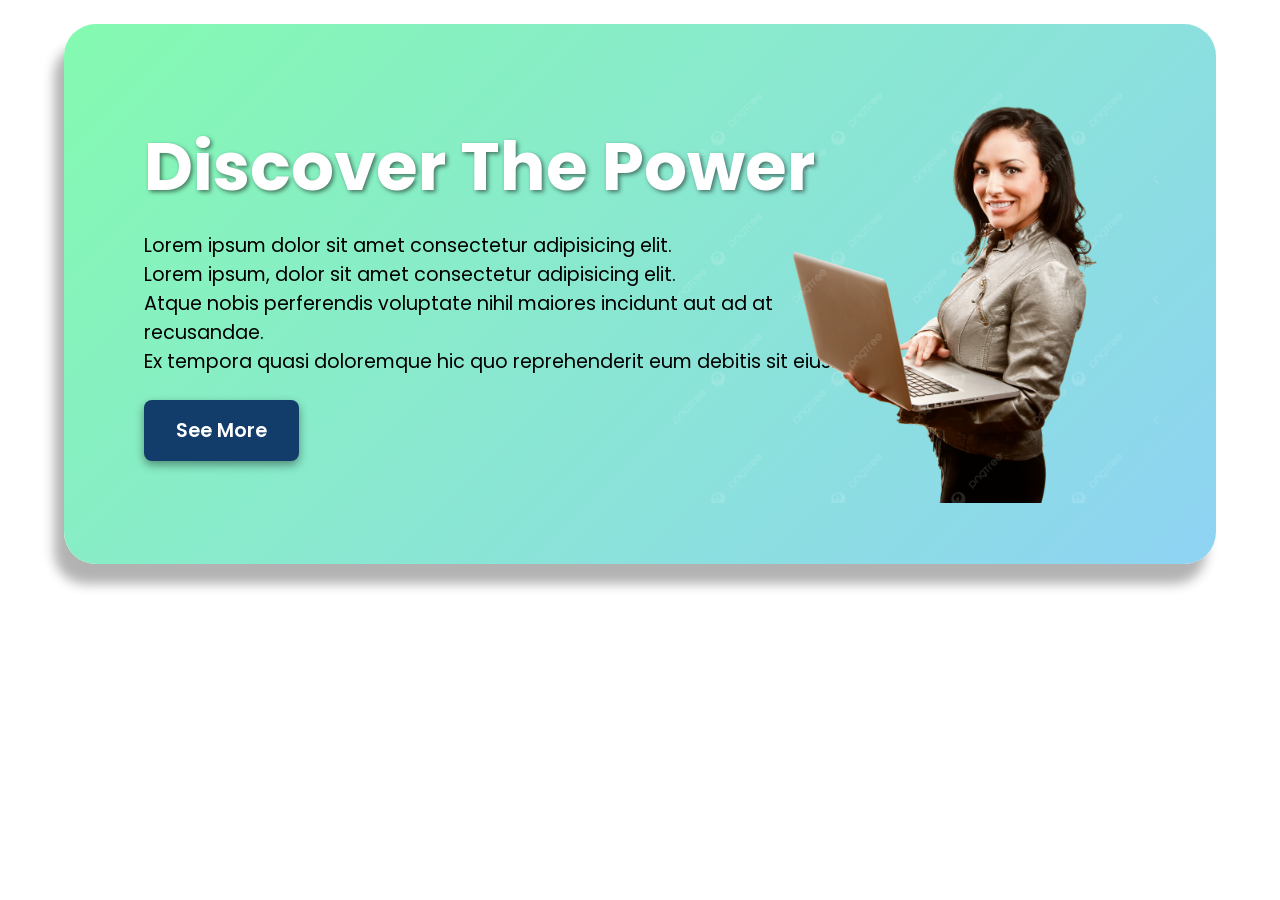
==== hero/index.html @ 187a7842 "intentando hacer un hero" ====
<!DOCTYPE html>
<html lang="en">

<head>
  <meta charset="UTF-8">
  <meta name="viewport" content="width=device-width, initial-scale=1.0">
  <link rel="preconnect" href="https://fonts.googleapis.com">
  <link rel="preconnect" href="https://fonts.gstatic.com" crossorigin>
  <link href="https://fonts.googleapis.com/css2?family=Poppins:wght@400;500;600;700&display=swap" rel="stylesheet">
  <link rel="stylesheet" href="./style/style.css">
  <title>Hero</title>
</head>

<body>
  <main>
    <section class="hero">
      <div class="call-to-action">
        <div class="content">
          <div class="title-container">
            <h2>Discover the power</h2>
          </div>
          <div class="description-container">
            <p>Lorem ipsum dolor sit amet consectetur adipisicing elit.<br>Lorem ipsum, dolor sit amet consectetur adipisicing elit.<br> Atque nobis perferendis voluptate nihil maiores incidunt aut ad at recusandae. <br>Ex tempora quasi doloremque hic quo reprehenderit eum debitis sit eius.</p>
          </div>
          <div class="button-container">
            <button>See More</button>
          </div>
          <img src="./image/foto.webp" alt="">
        </div>
      </div>
    </section>
  </main>
</body>

</html>
---- hero/style/style.css ----
* {
  margin: 0;
  padding: 0;
  box-sizing: border-box;
  font-family: 'Poppins', sans-serif;
}

body {
  display: flex;
  justify-content: center;
  align-items: center;
}

main {
  height: 100vh;
  width: 100vw;
}

.hero {
  background: linear-gradient(135deg, #84fab0 0%, #8fd3f4 100%);
  height: 60vh;
  width: 90vw;
  margin: 1.5rem auto;
  display: grid;
  grid-template-columns: 3fr 1fr;
  justify-content: center;
  align-items: center;
  position: relative;
  padding: 0 5rem;
  border-radius: 2rem;
  box-shadow: -10px 20px 12px 0px rgba(0, 0, 0, 0.3);
}

.content {
  display: flex;
  flex-direction: column;
  gap: 1.5rem;
  z-index: 20;
}

.content .title-container h2 {
  font-size: 4.2rem;
  text-transform: capitalize;
  line-height: 1.2;
  font-weight: 700;
  color: #fff;
  text-shadow: 2px 2px 4px rgba(0, 0, 0, 0.5);
}

.content .description-container p {
  font-size: 1.2rem;
  color: #000;
}

.content .button-container button {
  padding: 1rem 2rem;
  font-size: 1.2rem;
  font-weight: 600;
  color: #fff;
  background: #123C69;
  border: none;
  border-radius: 0.5rem;
  cursor: pointer;
  transition: all 0.3s ease;
  box-shadow: 0px 4px 10px 0px rgba(0, 0, 0, 0.4);
}

button:hover {
  transform: scale(1.1);
  background: #0B2D4D;
  box-shadow: 0px 4px 15px 0px rgba(0, 0, 0, 0.7);
}

.hero img {
  position: absolute;
  top: 10%;
  right: 5%;
  width: 500px;
  z-index: 5;
}
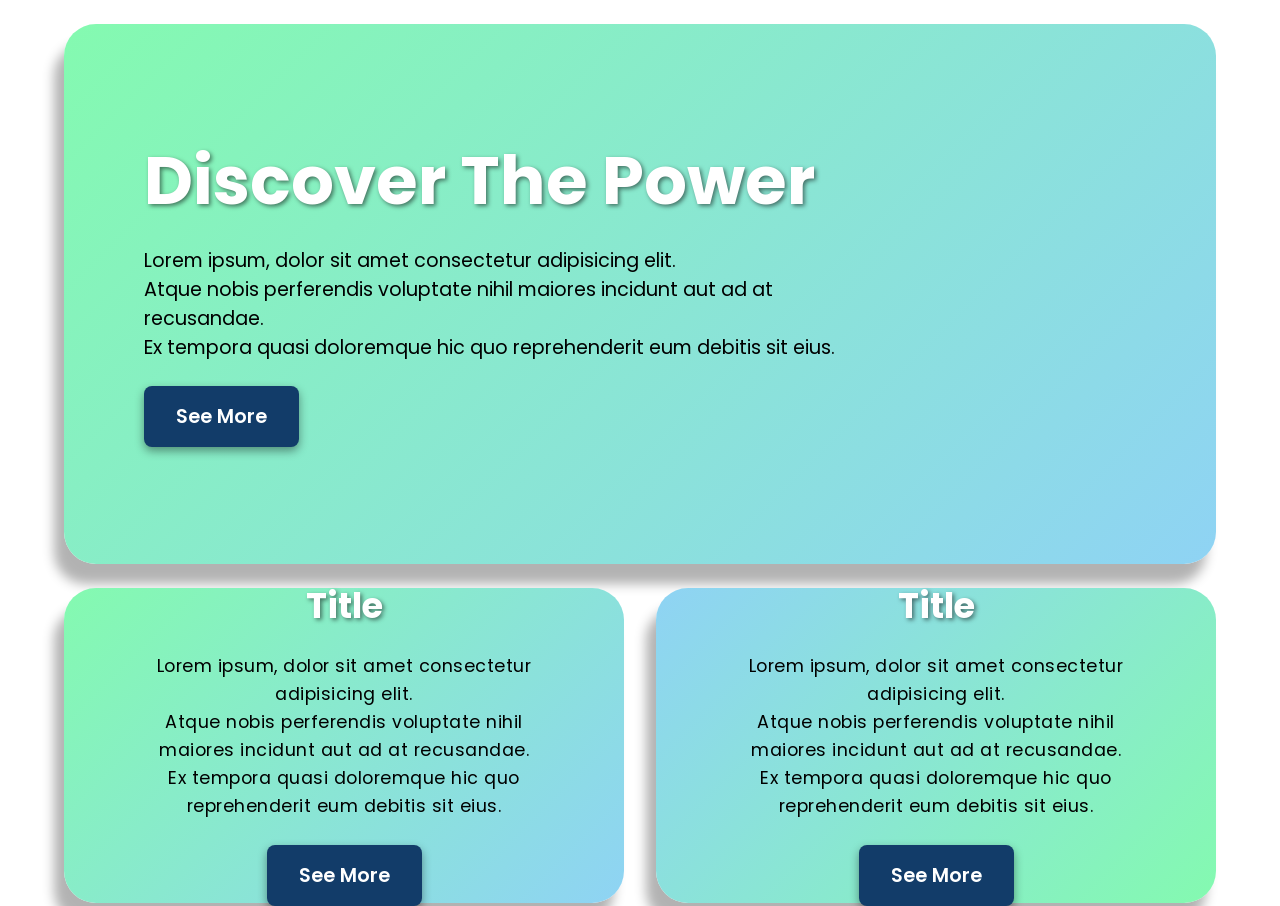
==== commit 959e56cc: "hola" ====
--- a/hero/index.html
+++ b/hero/index.html
@@ -20,12 +20,37 @@
             <h2>Discover the power</h2>
           </div>
           <div class="description-container">
-            <p>Lorem ipsum dolor sit amet consectetur adipisicing elit.<br>Lorem ipsum, dolor sit amet consectetur adipisicing elit.<br> Atque nobis perferendis voluptate nihil maiores incidunt aut ad at recusandae. <br>Ex tempora quasi doloremque hic quo reprehenderit eum debitis sit eius.</p>
+            <p>Lorem ipsum, dolor sit amet consectetur adipisicing elit.<br> Atque nobis perferendis voluptate nihil maiores incidunt aut ad at recusandae. <br>Ex tempora quasi doloremque hic quo reprehenderit eum debitis sit eius.</p>
           </div>
           <div class="button-container">
             <button>See More</button>
           </div>
-          <img src="./image/foto.webp" alt="">
+        </div>
+      </div>
+    </section>
+    <section class="secundary">
+      <div class="box1">
+        <div class="title-box">
+          <h2>Title</h2>
+        </div>
+        <div class="description-box">
+          <p>Lorem ipsum, dolor sit amet consectetur adipisicing elit.<br> Atque nobis perferendis voluptate nihil maiores
+            incidunt aut ad at recusandae. <br>Ex tempora quasi doloremque hic quo reprehenderit eum debitis sit eius.</p>
+        </div>
+        <div class="button-box">
+          <button>See More</button>
+        </div>
+      </div>
+      <div class="box2">
+        <div class="title-box">
+          <h2>Title</h2>
+        </div>
+        <div class="description-box">
+          <p>Lorem ipsum, dolor sit amet consectetur adipisicing elit.<br> Atque nobis perferendis voluptate nihil maiores
+            incidunt aut ad at recusandae. <br>Ex tempora quasi doloremque hic quo reprehenderit eum debitis sit eius.</p>
+        </div>
+        <div class="button-box">
+          <button>See More</button>
         </div>
       </div>
     </section>
--- a/hero/style/style.css
+++ b/hero/style/style.css
@@ -79,4 +79,74 @@
   z-index: 5;
 }
 
+/* secundario */
 
+.secundary{
+  display: grid;
+  grid-template-columns: 1fr 1fr;
+  gap: 2rem;
+  justify-content: center;
+  align-items: center;
+  height: 30vh;
+  width: 90vw;
+  margin: 0 auto;
+  position: relative;
+}
+
+.box1 {
+  background: linear-gradient(135deg, #84fab0 0%, #8fd3f4 100%);
+  display: flex;
+  flex-direction: column;
+  justify-content: center;
+  align-items: center;
+  gap: 1.5rem;
+  height: 35vh;
+  width: 100%;
+  padding: 1.5rem 5rem;
+  border-radius: 2rem;
+  box-shadow: -10px 20px 12px 0px rgba(0, 0, 0, 0.3);
+}
+
+.box2{
+  background: linear-gradient(135deg, #8fd3f4 0%, #84fab0 100%);
+  display: flex;
+  flex-direction: column;
+  justify-content: center;
+  align-items: center;
+  gap: 1.5rem;
+  height: 35vh;
+  width: 100%;
+  padding: 1.5rem 5rem;
+  border-radius: 2rem;
+  box-shadow: -10px 20px 12px 0px rgba(0, 0, 0, 0.3);
+}
+
+.title-box h2{
+  font-size: 2.2rem;
+  text-transform: capitalize;
+  line-height: 1.2;
+  font-weight: 700;
+  color: #fff;
+  text-shadow: 2px 2px 4px rgba(0, 0, 0, 0.5);
+}
+
+.description-box p{
+  text-align: center;
+  font-size: 1.1rem;
+  color: #000;
+  line-height: 1.6;
+  letter-spacing: 0.5px;
+}
+
+.button-box button{
+  padding: 1rem 2rem;
+  font-size: 1.2rem;
+  font-weight: 600;
+  color: #fff;
+  background: #123C69;
+  border: none;
+  border-radius: 0.5rem;
+  cursor: pointer;
+  transition: all 0.3s ease;
+  box-shadow: 0px 4px 10px 0px rgba(0, 0, 0, 0.4);
+}
